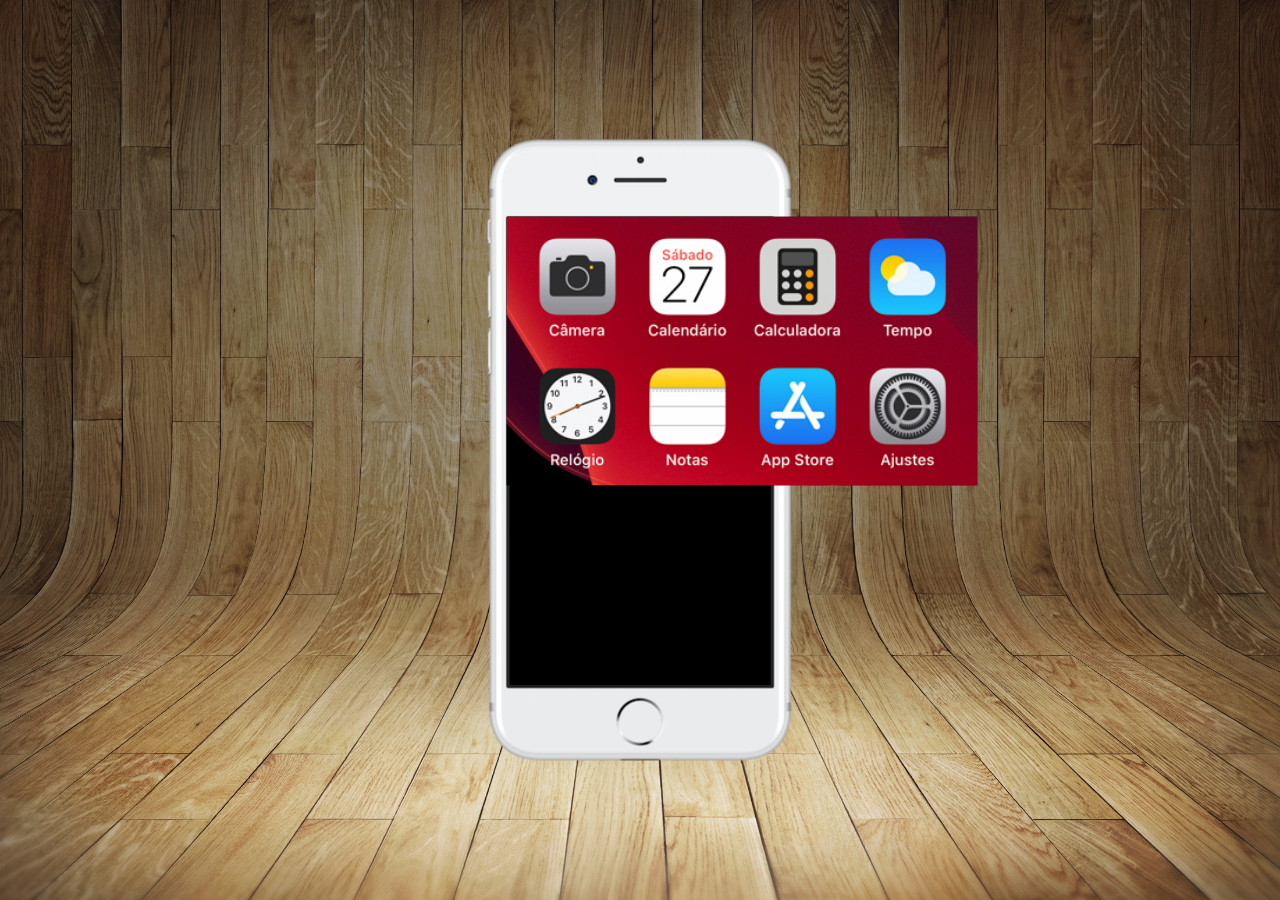
==== index.html @ ff4a1b70 "Atualizado!" ====
<!DOCTYPE html>
<html lang="pt-br">
<head>
    <meta charset="UTF-8">
    <meta http-equiv="X-UA-Compatible" content="IE=edge">
    <meta name="viewport" content="width=device-width, initial-scale=1.0">
    <title> Projeto Redes Sociais </title>
    <link rel="shortcut icon" href="favicon.ico" type="image/x-icon">
    <link rel="stylesheet" href="estilos/style.css">
    
</head>
<body>
    
    <main>

        <section id="telefone">
            <iframe src="home.html" frameborder="0" name="tela" id="tela">

            </iframe>
        </section>

        <section id="redes-sociais">

        </section>

    </main>
</body>
</html>
---- estilos/style.css ----
@charset "UTF-8";

*{
    margin: 0px;
    padding: 0px;
    font-family: Arial, Helvetica, sans-serif;
}

html, body {
    height: 100vh;
    width: 100vw;
    background-color: black;
}

body {
    background: url(../imagens/fundo-madeira.jpg) no-repeat top center;
    background-size: cover;
    background-attachment: fixed;
}

main {
    height: 100vh;
    position: relative;
}

section#telefone {
    position: absolute;
    top: 50%;
    left: 50%;
    transform: translate(-50%, -50%);
    height: 627px;
    width: 311px;
    background: url(..//imagens/frame-iphone.png) no-repeat;
}

iframe#tela {
    position: relative;
    top: 80px;
    left: 22px;
    width: 471px;
    height: 269px;
}
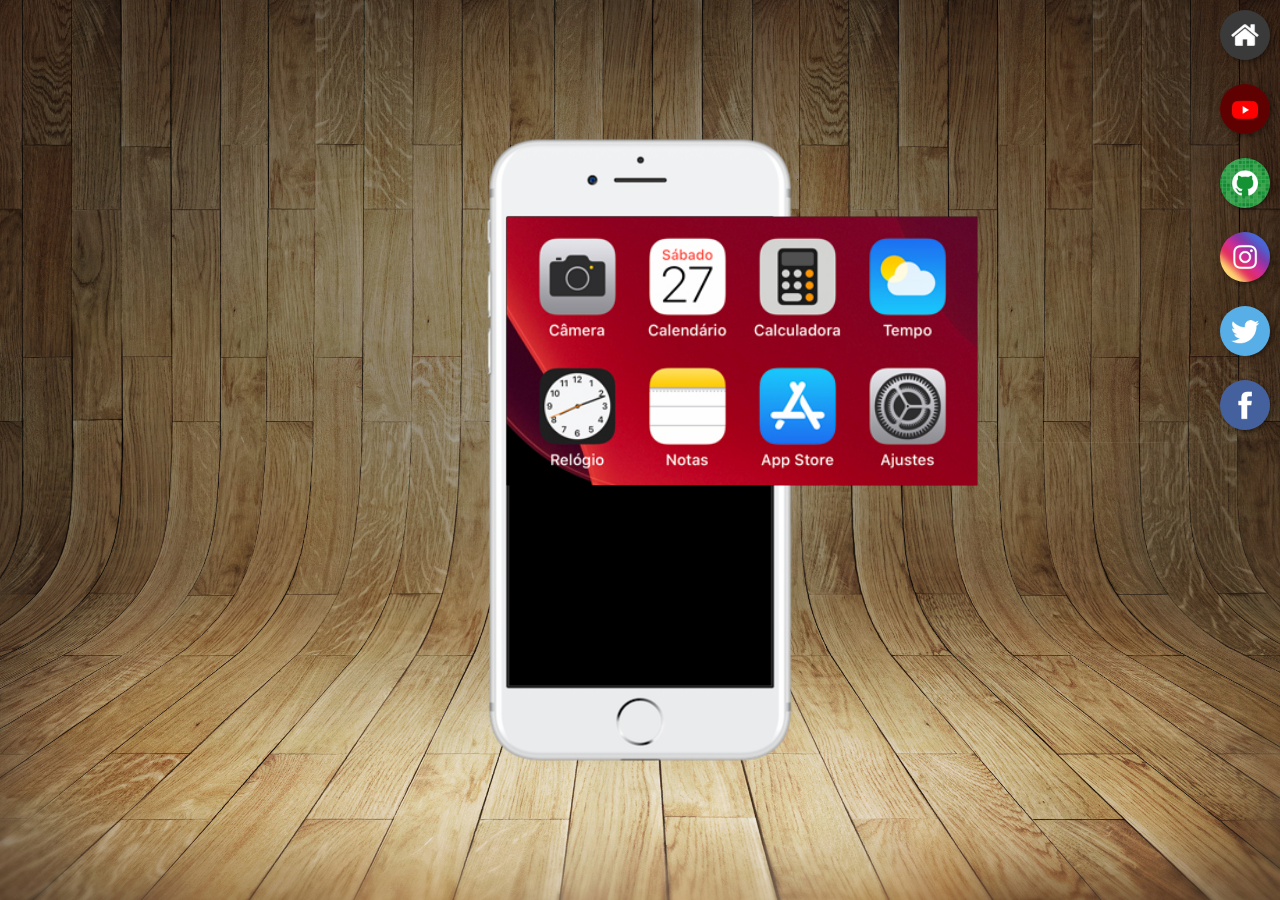
==== commit b20c98b9: "Atualizado!" ====
--- a/index.html
+++ b/index.html
@@ -14,13 +14,16 @@
     <main>
 
         <section id="telefone">
-            <iframe src="home.html" frameborder="0" name="tela" id="tela">
-
-            </iframe>
+            <iframe src="home.html" name="tela" id="tela" frameborder="0" > Seu navegador não é compatível com isso. </iframe>
         </section>
 
         <section id="redes-sociais">
-
+            <a href="#" target="tela"> <img src="imagens/logo-home.jpg" alt="Home"></a> <br>
+            <a href="#" target="tela"> <img src="imagens/logo-youtube.jpg" alt="Youtube"></a><br>
+            <a href="#" target="tela"> <img src="imagens/logo-github.jpg" alt="Github"></a><br>
+            <a href="#" target="tela"> <img src="imagens/logo-instagram.jpg" alt="Instagram"></a><br>
+            <a href="#" target="tela"> <img src="imagens/logo-twitter.jpg" alt="Twitter"></a><br>
+            <a href="#" target="tela"> <img src="imagens/logo-facebook.jpg" alt="Facebook"></a>
         </section>
 
     </main>
--- a/estilos/style.css
+++ b/estilos/style.css
@@ -37,6 +37,25 @@
     position: relative;
     top: 80px;
     left: 22px;
+    height: 269px;
     width: 471px;
-    height: 269px;
+}
+
+section#redes-sociais {
+    text-align: right;
+}
+
+section#redes-sociais img {
+    width: 50px;
+    margin: 10px;
+    border-radius: 50%;
+    box-shadow: 2px 2px 5px rgba(0, 0, 0, 0.400);
+    box-sizing: border-box;
+}
+
+section#redes-sociais img:hover {
+    border: 2px solid rgba(255, 255, 255, 0.637);
+    transform: translate(-3px, -3px);
+    box-shadow: 5px 5px 10px rgba(0, 0, 0, 0.623);
+    transition: transform 0.5s;
 }